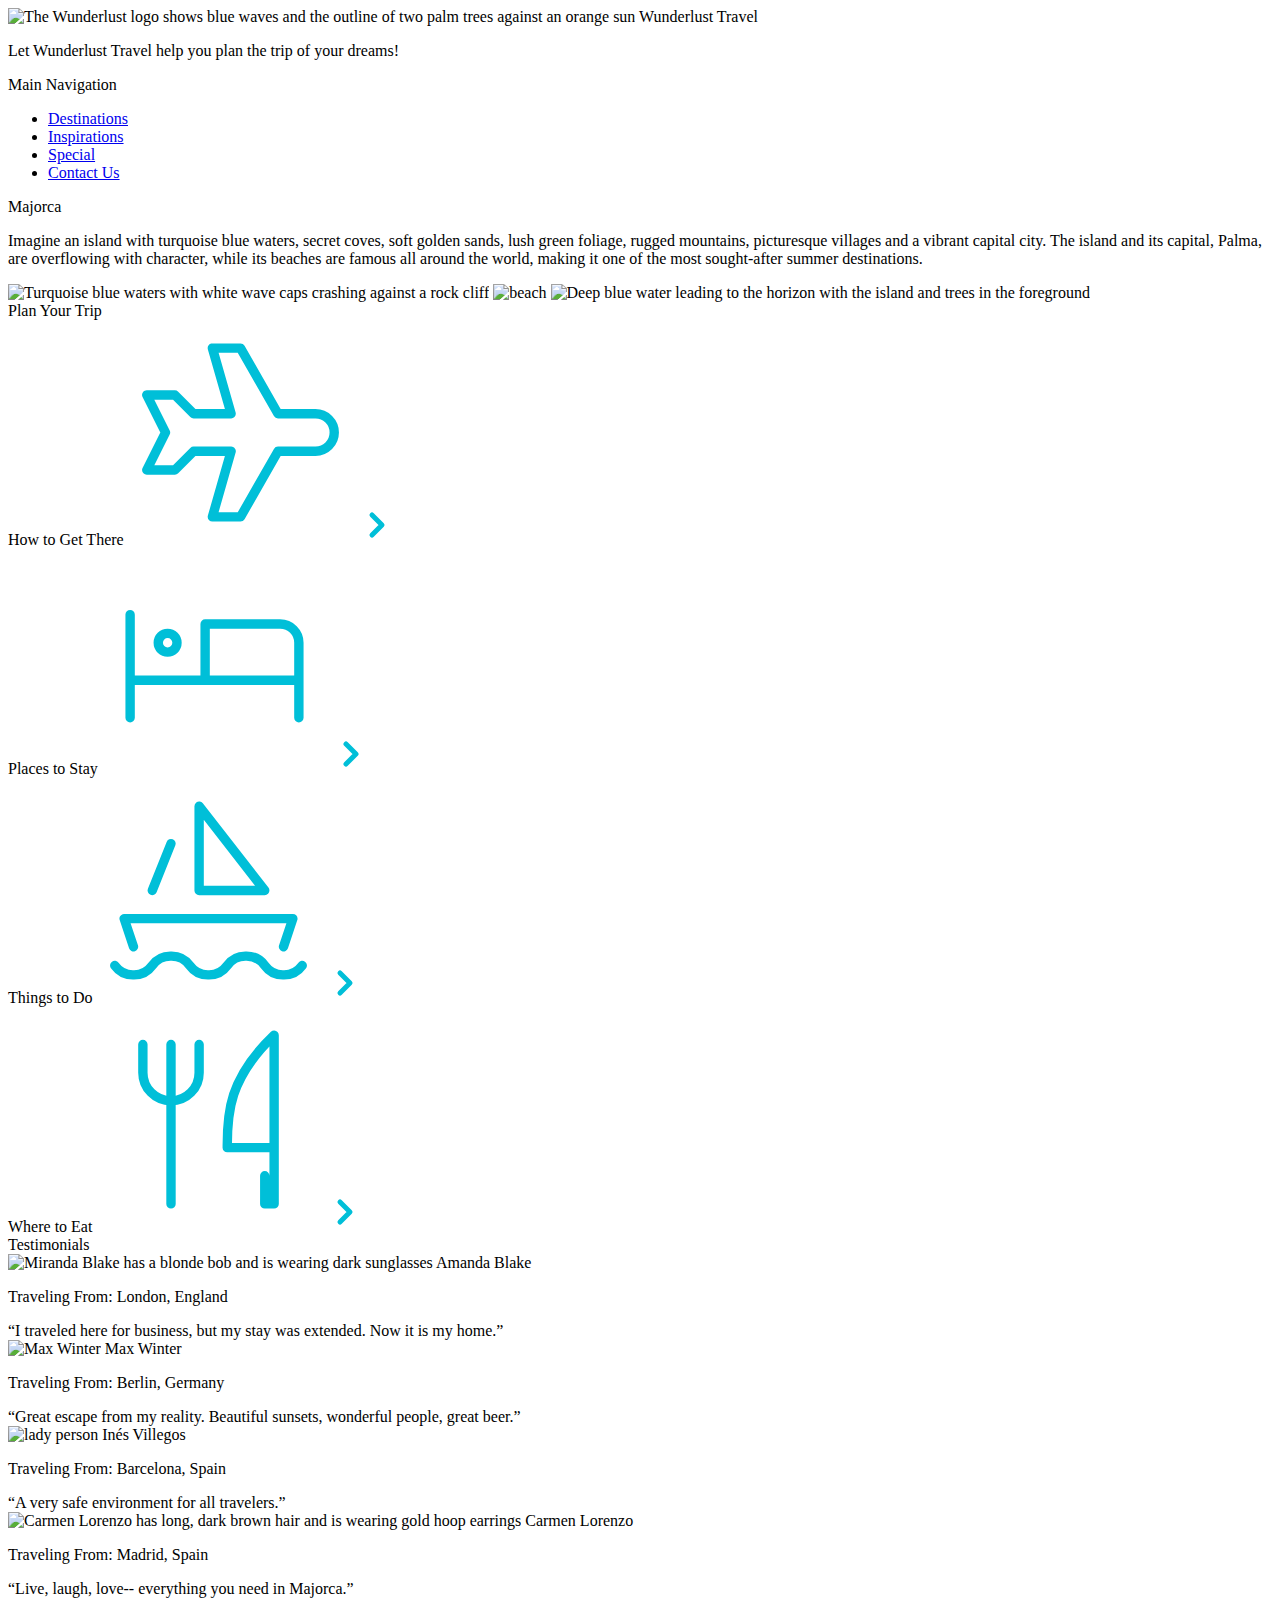
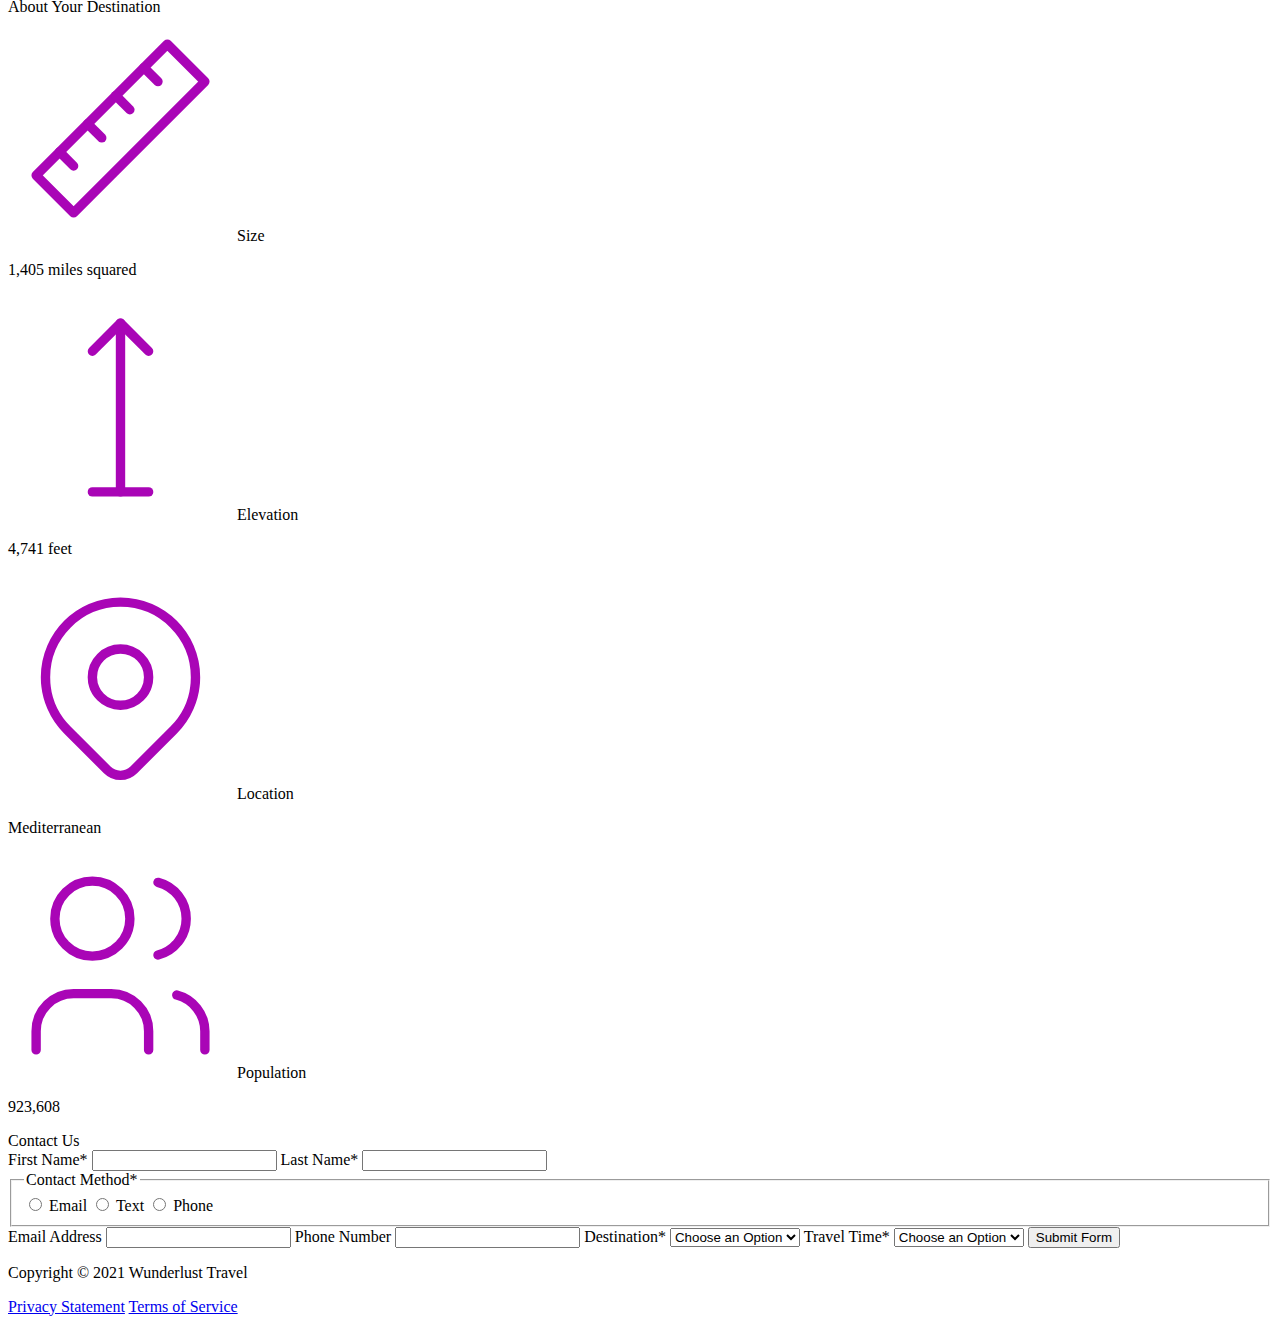
==== majorca.html @ 2cbf8c7c "create majorca.html" ====
<!DOCTYPE html>
<html lang="en">
    <head>
<!--         Add all required tags in the head here - meta tags for SEO, responsiveness, and with info about the page, etc., in addition to tags to create a card on Twitter with a large image and open graph tags to allow for sharing on other social media sites -->
    </head>
    <body>
<!--         Reveiew the document and add the proper tags to all of the headings  throughout. Use the outline feature in the validator to ensure that these have been added correctly. See the image of the correct outline as a reference if you have questions 

Also review the alt text on all of the images to ensure that it is descriptive and appropriate-->
        <header>
            <img src="images/logo.png" alt="The Wunderlust logo shows blue waves and the outline of two palm trees against an orange sun">
            Wunderlust Travel
            <p>Let Wunderlust Travel help you plan the trip of your dreams!</p>
            <nav>
                Main Navigation
                <ul>
                    <li><a href="#">Destinations</a></li>
                    <li><a href="#">Inspirations</a></li>
                    <li><a href="#">Special</a></li>
                    <li><a href="#">Contact Us</a></li>
                </ul>
            </nav>
        </header>
        <main>
            <article>  
                Majorca
                <p>Imagine an island with turquoise blue waters, secret coves, soft golden sands, lush green foliage, rugged mountains, picturesque villages and a vibrant capital city. The island and its capital, Palma, are overflowing with character, while its beaches are famous all around the world, making it one of the most sought-after summer destinations.</p>
                <img src="images/majorca-waves.png" alt="Turquoise blue waters with white wave caps crashing against a rock cliff">
                <img src="images/majorca-beach.png" alt="beach">
                <img src="images/majorca-cove.png" alt="Deep blue water leading to the horizon with the island and trees in the foreground">
                <section>
                    Plan Your Trip
                    <section>
                        How to Get There
                        <svg xmlns="http://www.w3.org/2000/svg" class="icon icon-tabler icon-tabler-plane" width="225" height="225" viewBox="0 0 24 24" stroke-width="1" stroke="#00bfd8" fill="none" stroke-linecap="round" stroke-linejoin="round"> <path stroke="none" d="M0 0h24v24H0z" fill="none"/> <path d="M16 10h4a2 2 0 0 1 0 4h-4l-4 7h-3l2 -7h-4l-2 2h-3l2 -4l-2 -4h3l2 2h4l-2 -7h3z" /></svg>
                        <a href="#" title="Search for flights">
                            <svg xmlns="http://www.w3.org/2000/svg" class="icon icon-tabler icon-tabler-chevron-right" width="40" height="40" viewBox="0 0 24 24" stroke-width="3" stroke="#00bfd8" fill="none" stroke-linecap="round" stroke-linejoin="round"><path stroke="none" d="M0 0h24v24H0z" fill="none"/><polyline points="9 6 15 12 9 18" /></svg>
                        </a>
                    </section>      
                    <section>
                        Places to Stay
                        <svg xmlns="http://www.w3.org/2000/svg" class="icon icon-tabler icon-tabler-bed" width="225" height="225" viewBox="0 0 24 24" stroke-width="1" stroke="#00bfd8" fill="none" stroke-linecap="round" stroke-linejoin="round"><path stroke="none" d="M0 0h24v24H0z" fill="none"/><path d="M3 7v11m0 -4h18m0 4v-8a2 2 0 0 0 -2 -2h-8v6" /><circle cx="7" cy="10" r="1" /></svg>
                        <a href="#" title="Search for hotels">
                            <svg xmlns="http://www.w3.org/2000/svg" class="icon icon-tabler icon-tabler-chevron-right" width="40" height="40" viewBox="0 0 24 24" stroke-width="3" stroke="#00bfd8" fill="none" stroke-linecap="round" stroke-linejoin="round"><path stroke="none" d="M0 0h24v24H0z" fill="none"/><polyline points="9 6 15 12 9 18" /></svg> 
                        </a>
                    </section>
                    <section>
                        Things to Do
                        <svg xmlns="http://www.w3.org/2000/svg" class="icon icon-tabler icon-tabler-sailboat" width="225" height="225" viewBox="0 0 24 24" stroke-width="1" stroke="#00bfd8" fill="none" stroke-linecap="round" stroke-linejoin="round"><path stroke="none" d="M0 0h24v24H0z" fill="none"/><path d="M2 20a2.4 2.4 0 0 0 2 1a2.4 2.4 0 0 0 2 -1a2.4 2.4 0 0 1 2 -1a2.4 2.4 0 0 1 2 1a2.4 2.4 0 0 0 2 1a2.4 2.4 0 0 0 2 -1a2.4 2.4 0 0 1 2 -1a2.4 2.4 0 0 1 2 1a2.4 2.4 0 0 0 2 1a2.4 2.4 0 0 0 2 -1" /><path d="M4 18l-1 -3h18l-1 3" /><path d="M11 12h7l-7 -9v9" /><line x1="8" y1="7" x2="6" y2="12" /></svg>
                        <a href="#" title="Search for Activities">
                            <svg xmlns="http://www.w3.org/2000/svg" class="icon icon-tabler icon-tabler-chevron-right" width="40" height="40" viewBox="0 0 24 24" stroke-width="3" stroke="#00bfd8" fill="none" stroke-linecap="round" stroke-linejoin="round"><path stroke="none" d="M0 0h24v24H0z" fill="none"/><polyline points="9 6 15 12 9 18" /></svg> 
                        </a>                     
                    </section>    
                    <section>
                        Where to Eat
                        <svg xmlns="http://www.w3.org/2000/svg" class="icon icon-tabler icon-tabler-tools-kitchen-2" width="225" height="225" viewBox="0 0 24 24" stroke-width="1" stroke="#00bfd8" fill="none" stroke-linecap="round" stroke-linejoin="round"><path stroke="none" d="M0 0h24v24H0z" fill="none"/><path d="M19 3v12h-5c-.023 -3.681 .184 -7.406 5 -12zm0 12v6h-1v-3m-10 -14v17m-3 -17v3a3 3 0 1 0 6 0v-3" /></svg>
                        <a href="#" title="Search for Restaurants">
                            <svg xmlns="http://www.w3.org/2000/svg" class="icon icon-tabler icon-tabler-chevron-right" width="40" height="40" viewBox="0 0 24 24" stroke-width="3" stroke="#00bfd8" fill="none" stroke-linecap="round" stroke-linejoin="round"><path stroke="none" d="M0 0h24v24H0z" fill="none"/><polyline points="9 6 15 12 9 18" /></svg>                          
                        </a>
                    </section>   
                </section>
                <section>
                    Testimonials
                    <section>
                        <img src="images/mirando-blake.png" alt="Miranda Blake has a blonde bob and is wearing dark sunglasses">
                        Amanda Blake
                        <p>Traveling From: London, England</p>
                        <q>I traveled here for business, but my stay was extended. Now it is my home.</q>
                    </section>
                    <section>
                        <img src="images/max-winter.png" alt="Max Winter">
                        Max Winter
                        <p>Traveling From: Berlin, Germany</p>
                        <q>Great escape from my reality. Beautiful sunsets, wonderful people, great beer.</q>
                    </section>
                    <section>
                        <img src="images/ines-villegoes.png" alt="lady person">
                        Inés Villegos
                        <p>Traveling From: Barcelona, Spain</p>
                        <q>A very safe environment for all travelers.</q>
                    </section>
                    <section>
                        <img src="images/carmen-lorenzo.png" alt="Carmen Lorenzo has long, dark brown hair and is wearing gold hoop earrings">
                        Carmen Lorenzo
                        <p>Traveling From: Madrid, Spain</p>
                        <q>Live, laugh, love-- everything you need in Majorca.</q>
                    </section>
                </section>
                <section>
                    About Your Destination
                    <section>
                        <svg xmlns="http://www.w3.org/2000/svg" class="icon icon-tabler icon-tabler-ruler-2" width="225" height="225" viewBox="0 0 24 24" stroke-width="1" stroke="#a905b6" fill="none" stroke-linecap="round" stroke-linejoin="round"><path stroke="none" d="M0 0h24v24H0z" fill="none"/><path d="M17 3l4 4l-14 14l-4 -4z" /><path d="M16 7l-1.5 -1.5" /><path d="M13 10l-1.5 -1.5" /><path d="M10 13l-1.5 -1.5" /><path d="M7 16l-1.5 -1.5" /></svg>
                        Size
                        <p>1,405 miles squared</p>
                    </section>
                    <section>
                        <svg xmlns="http://www.w3.org/2000/svg" class="icon icon-tabler icon-tabler-arrow-top-bar" width="225" height="225" viewBox="0 0 24 24" stroke-width="1" stroke="#a905b6" fill="none" stroke-linecap="round" stroke-linejoin="round"><path stroke="none" d="M0 0h24v24H0z" fill="none"/><line x1="12" y1="21" x2="12" y2="3" /><path d="M15 6l-3 -3l-3 3" /><line x1="9" y1="21" x2="15" y2="21" /></svg>
                        Elevation
                        <p>4,741 feet</p>
                    </section>
                    <section>
                        <svg xmlns="http://www.w3.org/2000/svg" class="icon icon-tabler icon-tabler-map-pin" width="225" height="225" viewBox="0 0 24 24" stroke-width="1" stroke="#a905b6" fill="none" stroke-linecap="round" stroke-linejoin="round"><path stroke="none" d="M0 0h24v24H0z" fill="none"/><circle cx="12" cy="11" r="3" /><path d="M17.657 16.657l-4.243 4.243a2 2 0 0 1 -2.827 0l-4.244 -4.243a8 8 0 1 1 11.314 0z" /></svg>
                        Location
                        <p>Mediterranean</p>
                    </section>
                    <section>
                        <svg xmlns="http://www.w3.org/2000/svg" class="icon icon-tabler icon-tabler-users" width="225" height="225" viewBox="0 0 24 24" stroke-width="1" stroke="#a905b6" fill="none" stroke-linecap="round" stroke-linejoin="round"><path stroke="none" d="M0 0h24v24H0z" fill="none"/><circle cx="9" cy="7" r="4" /><path d="M3 21v-2a4 4 0 0 1 4 -4h4a4 4 0 0 1 4 4v2" /><path d="M16 3.13a4 4 0 0 1 0 7.75" /><path d="M21 21v-2a4 4 0 0 0 -3 -3.85" /></svg>
                        Population
                        <p>923,608</p>
                    </section>
                </section>
                <section>
                    Contact Us
                    <form method="post" action="https://wp.zybooks.com/form-viewer.php">
                        <label for="fName">First Name<span>*</span></label>
                        <input type="text" name="fName" id="fName" autocomplete="given-name" required>
                        <label for="lName">Last Name<span>*</span></label>
                        <input type="text" name="lName" id="lName" autocomplete="family-name" required>
                        <fieldset>
                            <legend>Contact Method<span>*</span></legend>
                            <input type="radio" name="contactPref" id="prefEmail" required>
                            <label for="prefEmail">Email</label>
                            <input type="radio" name="contactPref" id="prefText">
                            <label for="prefText">Text</label>
                            <input type="radio" name="contactPref" id="prefPhone">
                            <label for="prefPhone">Phone</label>
                        </fieldset>
                        <label for="email">Email Address</label>
                        <input type="email" name="email" id="email" autocomplete="email">
                        <label for="phone">Phone Number</label>
                        <input type="tel" name="phone" id="phone" autocomplete="tel">
                        <label for="destination">Destination<span>*</span></label>
                        <select name="destination" id="destination" required>
                            <option value="">Choose an Option</option>
                            <option value="barcelona">Barcelona</option>
                            <option value="granada">Granada</option>
                            <option value="ibiza">Ibiza</option>
                            <option value="madrid">Madrid</option>
                            <option value="majora">Majora</option>
                            <option value="seville">Seville</option>
                            <option value="tenerife">Tenerife</option>
                            <option value="valencia">Valencia</option>
                        </select>
                        <label for="travelTime">Travel Time<span>*</span></label>
                        <select name="travelTime" id="travelTime" required>
                            <option value="">Choose an Option</option>
                            <option value="fall">Fall</option>
                            <option value="winter">Winter</option>
                            <option value="spring">Spring</option>
                            <option value="summer">Summer</option>
                            <option value="flexible">Flexible</option>
                        </select>
                        <input type="submit" name="mySubmit" id="mySubmit" value="Submit Form">
                    </form>
                </section>
            </article>
        </main>
        <footer>
            <p>Copyright &copy; 2021 Wunderlust Travel</p>
            <a href="#">Privacy Statement</a>
            <a href="#">Terms of Service</a>
        </footer>
    </body>
</html>
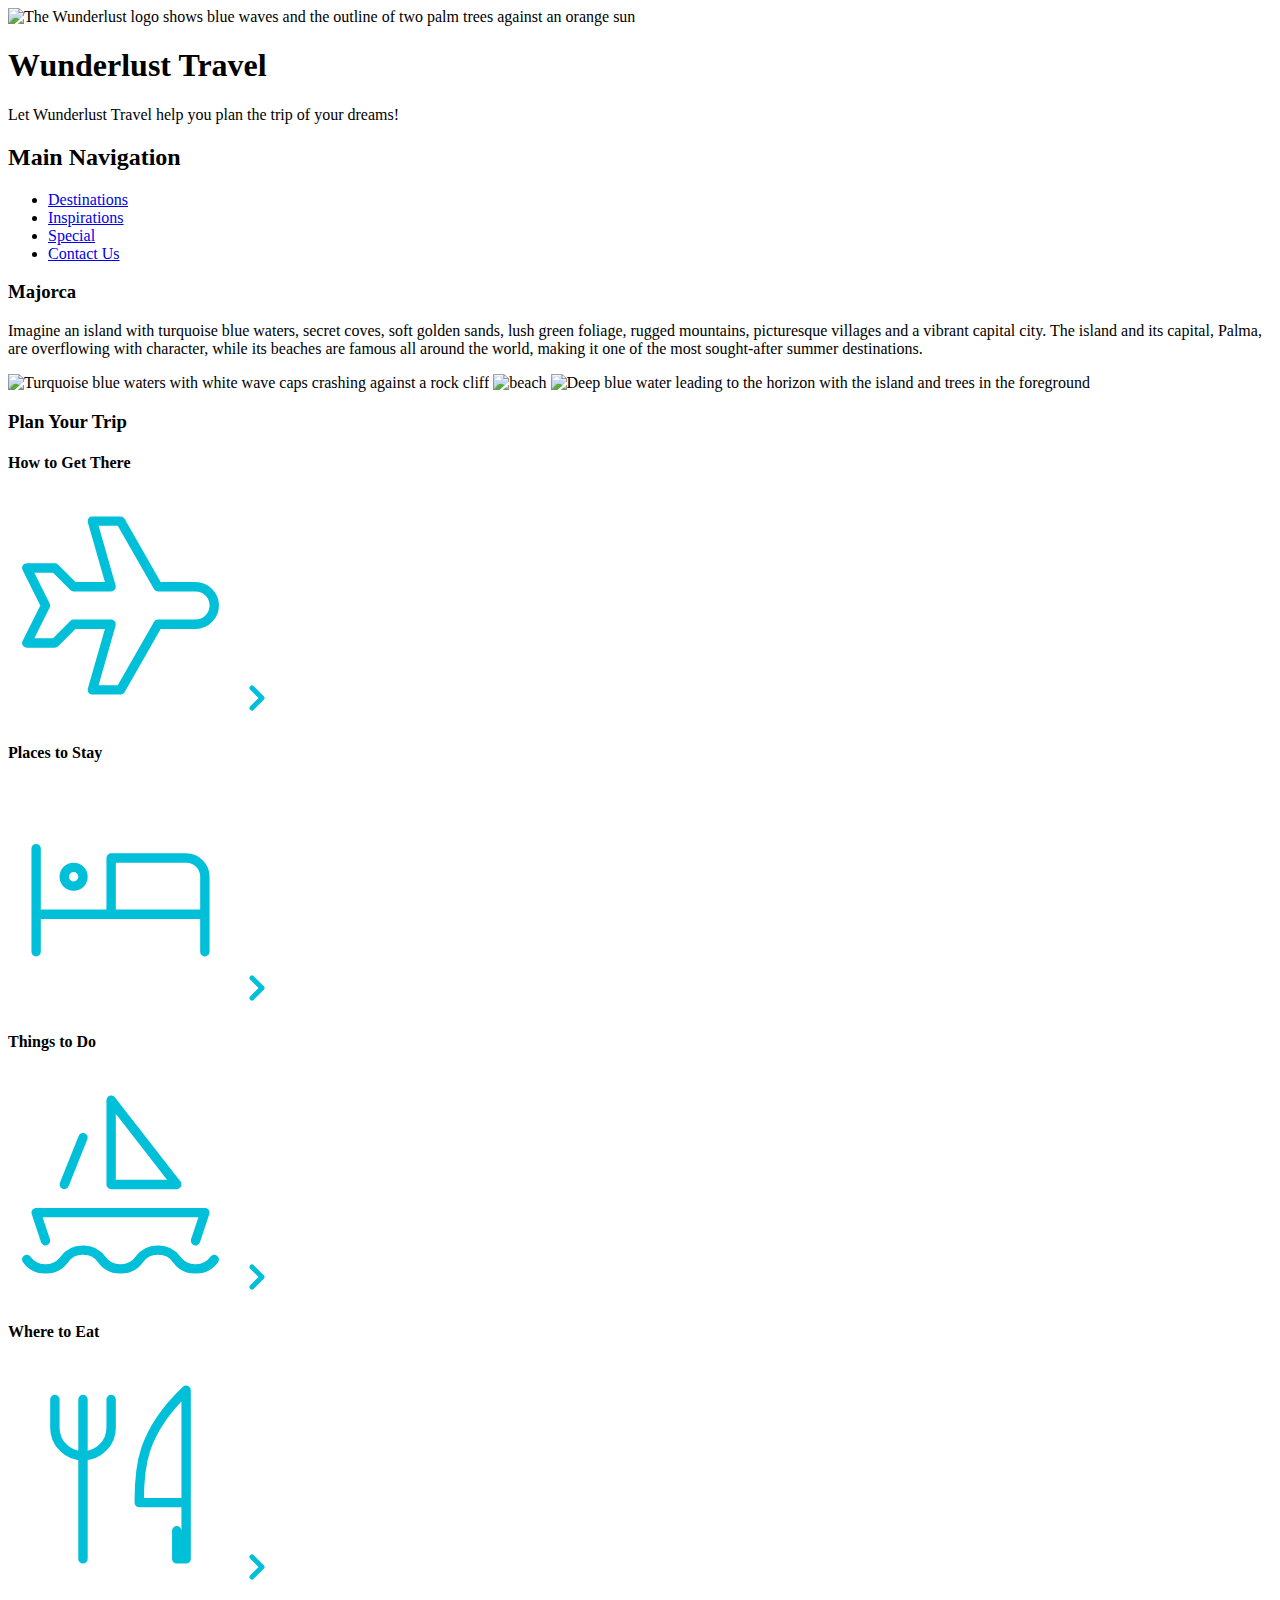
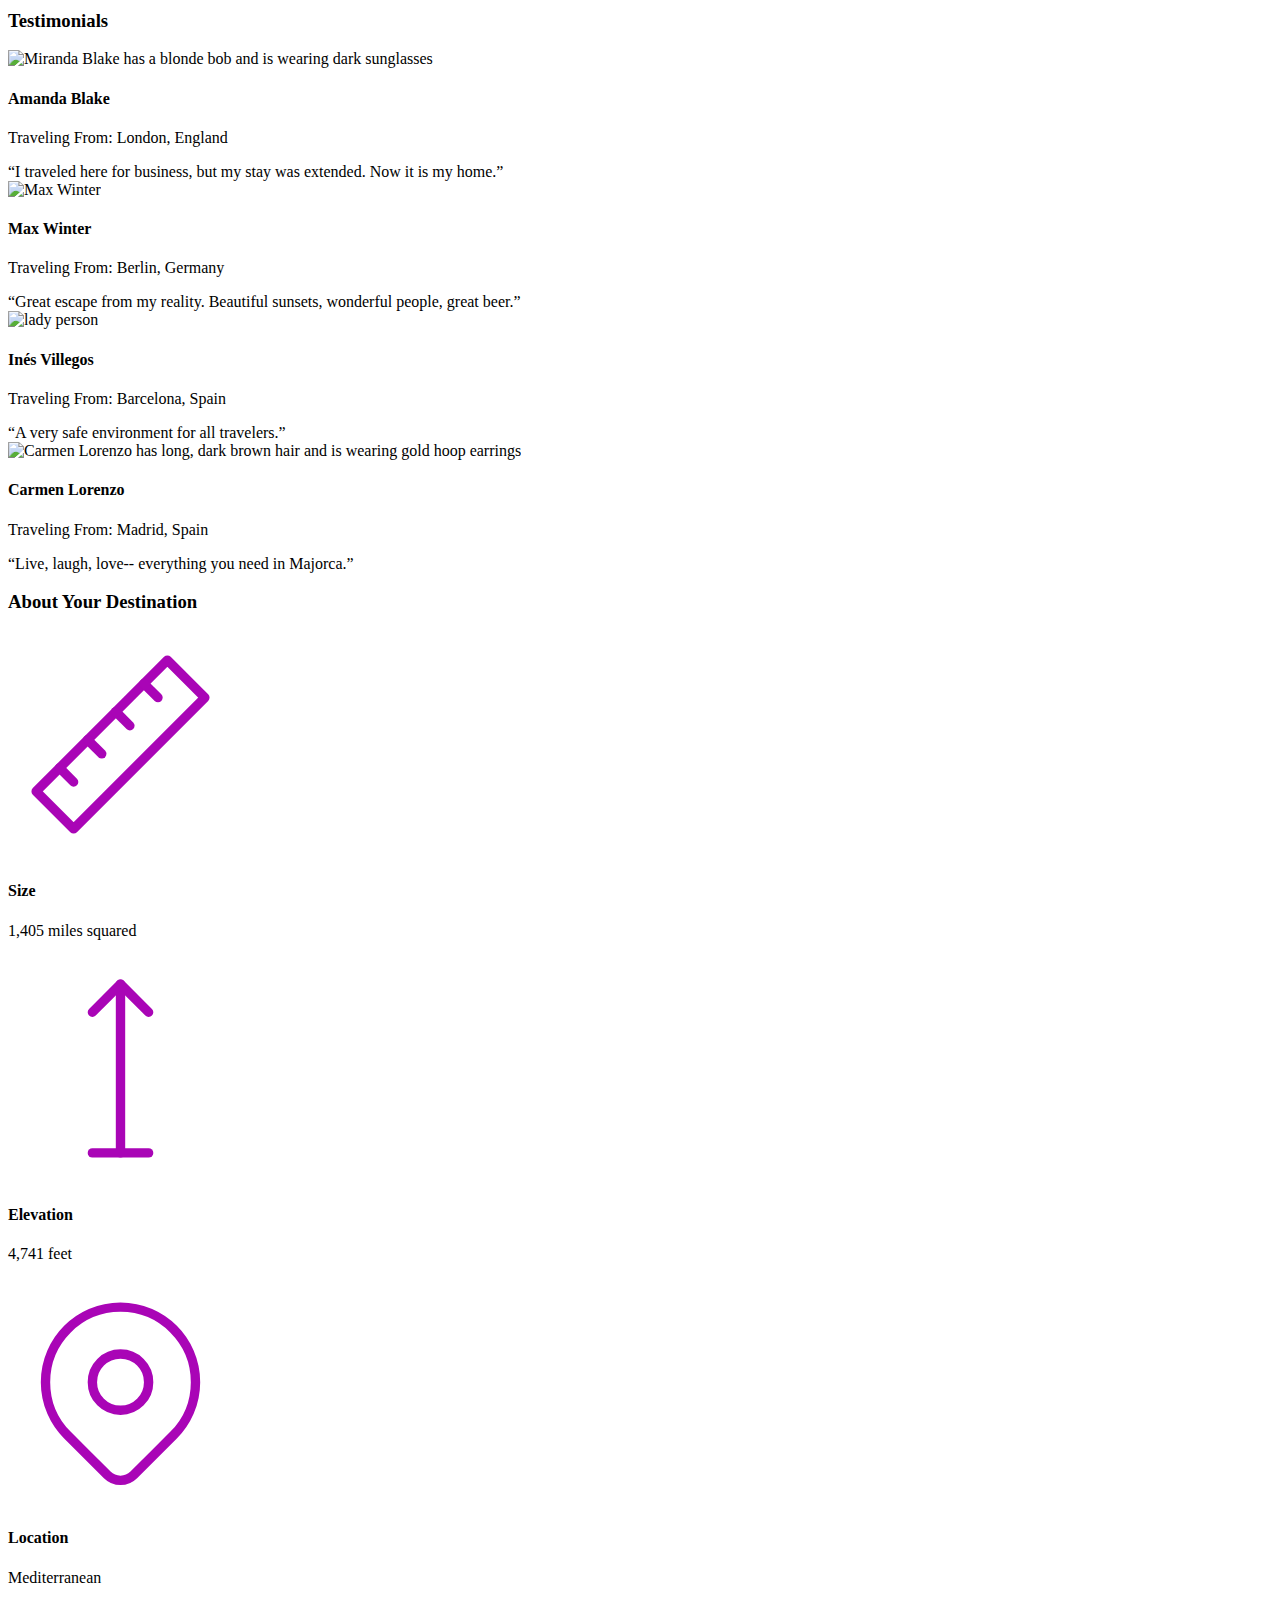
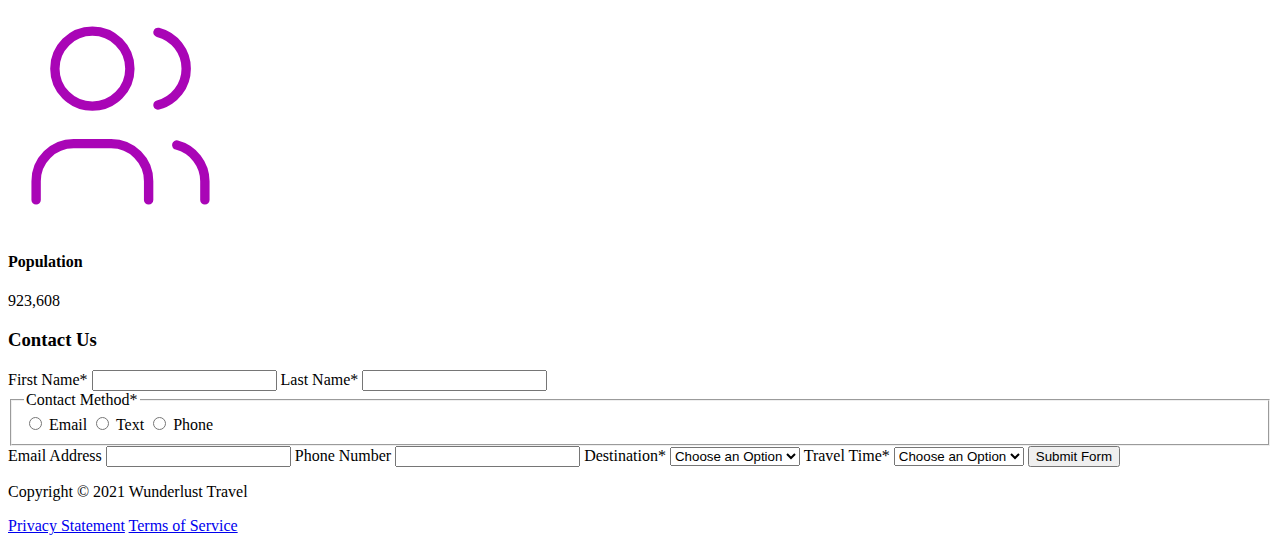
==== commit d09ab99e: "updated headings in majorca.html" ====
--- a/majorca.html
+++ b/majorca.html
@@ -1,7 +1,7 @@
 <!DOCTYPE html>
 <html lang="en">
     <head>
-<!--         Add all required tags in the head here - meta tags for SEO, responsiveness, and with info about the page, etc., in addition to tags to create a card on Twitter with a large image and open graph tags to allow for sharing on other social media sites -->
+<!-- Add all required tags in the head here - meta tags for SEO, responsiveness, and with info about the page, etc., in addition to tags to create a card on Twitter with a large image and open graph tags to allow for sharing on other social media sites -->
     </head>
     <body>
 <!--         Reveiew the document and add the proper tags to all of the headings  throughout. Use the outline feature in the validator to ensure that these have been added correctly. See the image of the correct outline as a reference if you have questions 
@@ -9,10 +9,10 @@
 Also review the alt text on all of the images to ensure that it is descriptive and appropriate-->
         <header>
             <img src="images/logo.png" alt="The Wunderlust logo shows blue waves and the outline of two palm trees against an orange sun">
-            Wunderlust Travel
+            <h1>Wunderlust Travel</h1>
             <p>Let Wunderlust Travel help you plan the trip of your dreams!</p>
             <nav>
-                Main Navigation
+                <h2>Main Navigation</h2>
                 <ul>
                     <li><a href="#">Destinations</a></li>
                     <li><a href="#">Inspirations</a></li>
@@ -23,36 +23,36 @@
         </header>
         <main>
             <article>  
-                Majorca
+                <h3>Majorca</h3>
                 <p>Imagine an island with turquoise blue waters, secret coves, soft golden sands, lush green foliage, rugged mountains, picturesque villages and a vibrant capital city. The island and its capital, Palma, are overflowing with character, while its beaches are famous all around the world, making it one of the most sought-after summer destinations.</p>
                 <img src="images/majorca-waves.png" alt="Turquoise blue waters with white wave caps crashing against a rock cliff">
                 <img src="images/majorca-beach.png" alt="beach">
                 <img src="images/majorca-cove.png" alt="Deep blue water leading to the horizon with the island and trees in the foreground">
                 <section>
-                    Plan Your Trip
+                    <h3>Plan Your Trip</h3>
                     <section>
-                        How to Get There
+                        <h4>How to Get There</h4>
                         <svg xmlns="http://www.w3.org/2000/svg" class="icon icon-tabler icon-tabler-plane" width="225" height="225" viewBox="0 0 24 24" stroke-width="1" stroke="#00bfd8" fill="none" stroke-linecap="round" stroke-linejoin="round"> <path stroke="none" d="M0 0h24v24H0z" fill="none"/> <path d="M16 10h4a2 2 0 0 1 0 4h-4l-4 7h-3l2 -7h-4l-2 2h-3l2 -4l-2 -4h3l2 2h4l-2 -7h3z" /></svg>
                         <a href="#" title="Search for flights">
                             <svg xmlns="http://www.w3.org/2000/svg" class="icon icon-tabler icon-tabler-chevron-right" width="40" height="40" viewBox="0 0 24 24" stroke-width="3" stroke="#00bfd8" fill="none" stroke-linecap="round" stroke-linejoin="round"><path stroke="none" d="M0 0h24v24H0z" fill="none"/><polyline points="9 6 15 12 9 18" /></svg>
                         </a>
                     </section>      
                     <section>
-                        Places to Stay
+                        <h4>Places to Stay</h4>
                         <svg xmlns="http://www.w3.org/2000/svg" class="icon icon-tabler icon-tabler-bed" width="225" height="225" viewBox="0 0 24 24" stroke-width="1" stroke="#00bfd8" fill="none" stroke-linecap="round" stroke-linejoin="round"><path stroke="none" d="M0 0h24v24H0z" fill="none"/><path d="M3 7v11m0 -4h18m0 4v-8a2 2 0 0 0 -2 -2h-8v6" /><circle cx="7" cy="10" r="1" /></svg>
                         <a href="#" title="Search for hotels">
                             <svg xmlns="http://www.w3.org/2000/svg" class="icon icon-tabler icon-tabler-chevron-right" width="40" height="40" viewBox="0 0 24 24" stroke-width="3" stroke="#00bfd8" fill="none" stroke-linecap="round" stroke-linejoin="round"><path stroke="none" d="M0 0h24v24H0z" fill="none"/><polyline points="9 6 15 12 9 18" /></svg> 
                         </a>
                     </section>
                     <section>
-                        Things to Do
+                        <h4>Things to Do</h4>
                         <svg xmlns="http://www.w3.org/2000/svg" class="icon icon-tabler icon-tabler-sailboat" width="225" height="225" viewBox="0 0 24 24" stroke-width="1" stroke="#00bfd8" fill="none" stroke-linecap="round" stroke-linejoin="round"><path stroke="none" d="M0 0h24v24H0z" fill="none"/><path d="M2 20a2.4 2.4 0 0 0 2 1a2.4 2.4 0 0 0 2 -1a2.4 2.4 0 0 1 2 -1a2.4 2.4 0 0 1 2 1a2.4 2.4 0 0 0 2 1a2.4 2.4 0 0 0 2 -1a2.4 2.4 0 0 1 2 -1a2.4 2.4 0 0 1 2 1a2.4 2.4 0 0 0 2 1a2.4 2.4 0 0 0 2 -1" /><path d="M4 18l-1 -3h18l-1 3" /><path d="M11 12h7l-7 -9v9" /><line x1="8" y1="7" x2="6" y2="12" /></svg>
                         <a href="#" title="Search for Activities">
                             <svg xmlns="http://www.w3.org/2000/svg" class="icon icon-tabler icon-tabler-chevron-right" width="40" height="40" viewBox="0 0 24 24" stroke-width="3" stroke="#00bfd8" fill="none" stroke-linecap="round" stroke-linejoin="round"><path stroke="none" d="M0 0h24v24H0z" fill="none"/><polyline points="9 6 15 12 9 18" /></svg> 
                         </a>                     
                     </section>    
                     <section>
-                        Where to Eat
+                        <h4>Where to Eat</h4>
                         <svg xmlns="http://www.w3.org/2000/svg" class="icon icon-tabler icon-tabler-tools-kitchen-2" width="225" height="225" viewBox="0 0 24 24" stroke-width="1" stroke="#00bfd8" fill="none" stroke-linecap="round" stroke-linejoin="round"><path stroke="none" d="M0 0h24v24H0z" fill="none"/><path d="M19 3v12h-5c-.023 -3.681 .184 -7.406 5 -12zm0 12v6h-1v-3m-10 -14v17m-3 -17v3a3 3 0 1 0 6 0v-3" /></svg>
                         <a href="#" title="Search for Restaurants">
                             <svg xmlns="http://www.w3.org/2000/svg" class="icon icon-tabler icon-tabler-chevron-right" width="40" height="40" viewBox="0 0 24 24" stroke-width="3" stroke="#00bfd8" fill="none" stroke-linecap="round" stroke-linejoin="round"><path stroke="none" d="M0 0h24v24H0z" fill="none"/><polyline points="9 6 15 12 9 18" /></svg>                          
@@ -60,57 +60,57 @@
                     </section>   
                 </section>
                 <section>
-                    Testimonials
+                    <h3>Testimonials</h3>
                     <section>
                         <img src="images/mirando-blake.png" alt="Miranda Blake has a blonde bob and is wearing dark sunglasses">
-                        Amanda Blake
+                        <h4>Amanda Blake</h4>
                         <p>Traveling From: London, England</p>
                         <q>I traveled here for business, but my stay was extended. Now it is my home.</q>
                     </section>
                     <section>
                         <img src="images/max-winter.png" alt="Max Winter">
-                        Max Winter
+                        <h4>Max Winter</h4>
                         <p>Traveling From: Berlin, Germany</p>
                         <q>Great escape from my reality. Beautiful sunsets, wonderful people, great beer.</q>
                     </section>
                     <section>
                         <img src="images/ines-villegoes.png" alt="lady person">
-                        Inés Villegos
+                        <h4>Inés Villegos</h4>
                         <p>Traveling From: Barcelona, Spain</p>
                         <q>A very safe environment for all travelers.</q>
                     </section>
                     <section>
                         <img src="images/carmen-lorenzo.png" alt="Carmen Lorenzo has long, dark brown hair and is wearing gold hoop earrings">
-                        Carmen Lorenzo
+                        <h4>Carmen Lorenzo</h4>
                         <p>Traveling From: Madrid, Spain</p>
                         <q>Live, laugh, love-- everything you need in Majorca.</q>
                     </section>
                 </section>
                 <section>
-                    About Your Destination
+                    <h3>About Your Destination</h3>
                     <section>
                         <svg xmlns="http://www.w3.org/2000/svg" class="icon icon-tabler icon-tabler-ruler-2" width="225" height="225" viewBox="0 0 24 24" stroke-width="1" stroke="#a905b6" fill="none" stroke-linecap="round" stroke-linejoin="round"><path stroke="none" d="M0 0h24v24H0z" fill="none"/><path d="M17 3l4 4l-14 14l-4 -4z" /><path d="M16 7l-1.5 -1.5" /><path d="M13 10l-1.5 -1.5" /><path d="M10 13l-1.5 -1.5" /><path d="M7 16l-1.5 -1.5" /></svg>
-                        Size
+                        <h4>Size</h4>
                         <p>1,405 miles squared</p>
                     </section>
                     <section>
                         <svg xmlns="http://www.w3.org/2000/svg" class="icon icon-tabler icon-tabler-arrow-top-bar" width="225" height="225" viewBox="0 0 24 24" stroke-width="1" stroke="#a905b6" fill="none" stroke-linecap="round" stroke-linejoin="round"><path stroke="none" d="M0 0h24v24H0z" fill="none"/><line x1="12" y1="21" x2="12" y2="3" /><path d="M15 6l-3 -3l-3 3" /><line x1="9" y1="21" x2="15" y2="21" /></svg>
-                        Elevation
+                        <h4>Elevation</h4>
                         <p>4,741 feet</p>
                     </section>
                     <section>
                         <svg xmlns="http://www.w3.org/2000/svg" class="icon icon-tabler icon-tabler-map-pin" width="225" height="225" viewBox="0 0 24 24" stroke-width="1" stroke="#a905b6" fill="none" stroke-linecap="round" stroke-linejoin="round"><path stroke="none" d="M0 0h24v24H0z" fill="none"/><circle cx="12" cy="11" r="3" /><path d="M17.657 16.657l-4.243 4.243a2 2 0 0 1 -2.827 0l-4.244 -4.243a8 8 0 1 1 11.314 0z" /></svg>
-                        Location
+                        <h4>Location</h4>
                         <p>Mediterranean</p>
                     </section>
                     <section>
                         <svg xmlns="http://www.w3.org/2000/svg" class="icon icon-tabler icon-tabler-users" width="225" height="225" viewBox="0 0 24 24" stroke-width="1" stroke="#a905b6" fill="none" stroke-linecap="round" stroke-linejoin="round"><path stroke="none" d="M0 0h24v24H0z" fill="none"/><circle cx="9" cy="7" r="4" /><path d="M3 21v-2a4 4 0 0 1 4 -4h4a4 4 0 0 1 4 4v2" /><path d="M16 3.13a4 4 0 0 1 0 7.75" /><path d="M21 21v-2a4 4 0 0 0 -3 -3.85" /></svg>
-                        Population
+                        <h4>Population</h4>
                         <p>923,608</p>
                     </section>
                 </section>
                 <section>
-                    Contact Us
+                    <h3>Contact Us</h3>
                     <form method="post" action="https://wp.zybooks.com/form-viewer.php">
                         <label for="fName">First Name<span>*</span></label>
                         <input type="text" name="fName" id="fName" autocomplete="given-name" required>
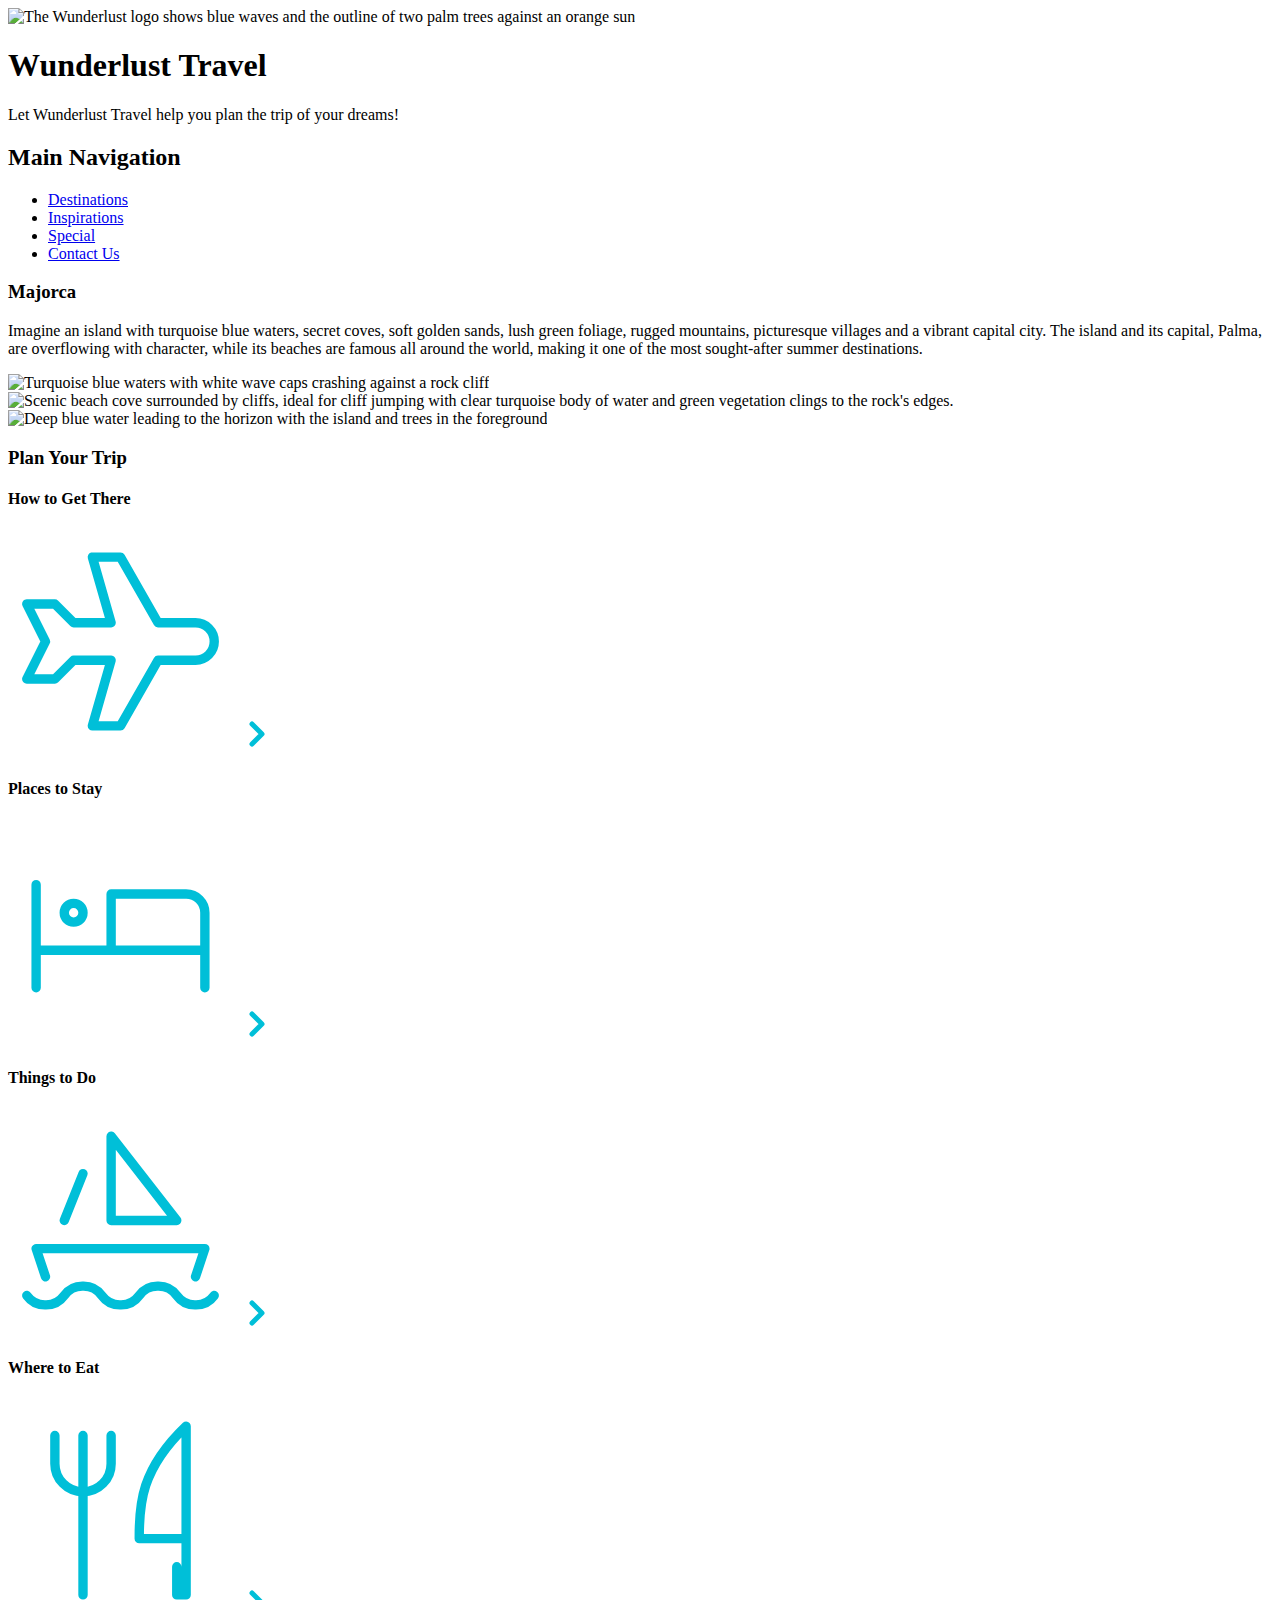
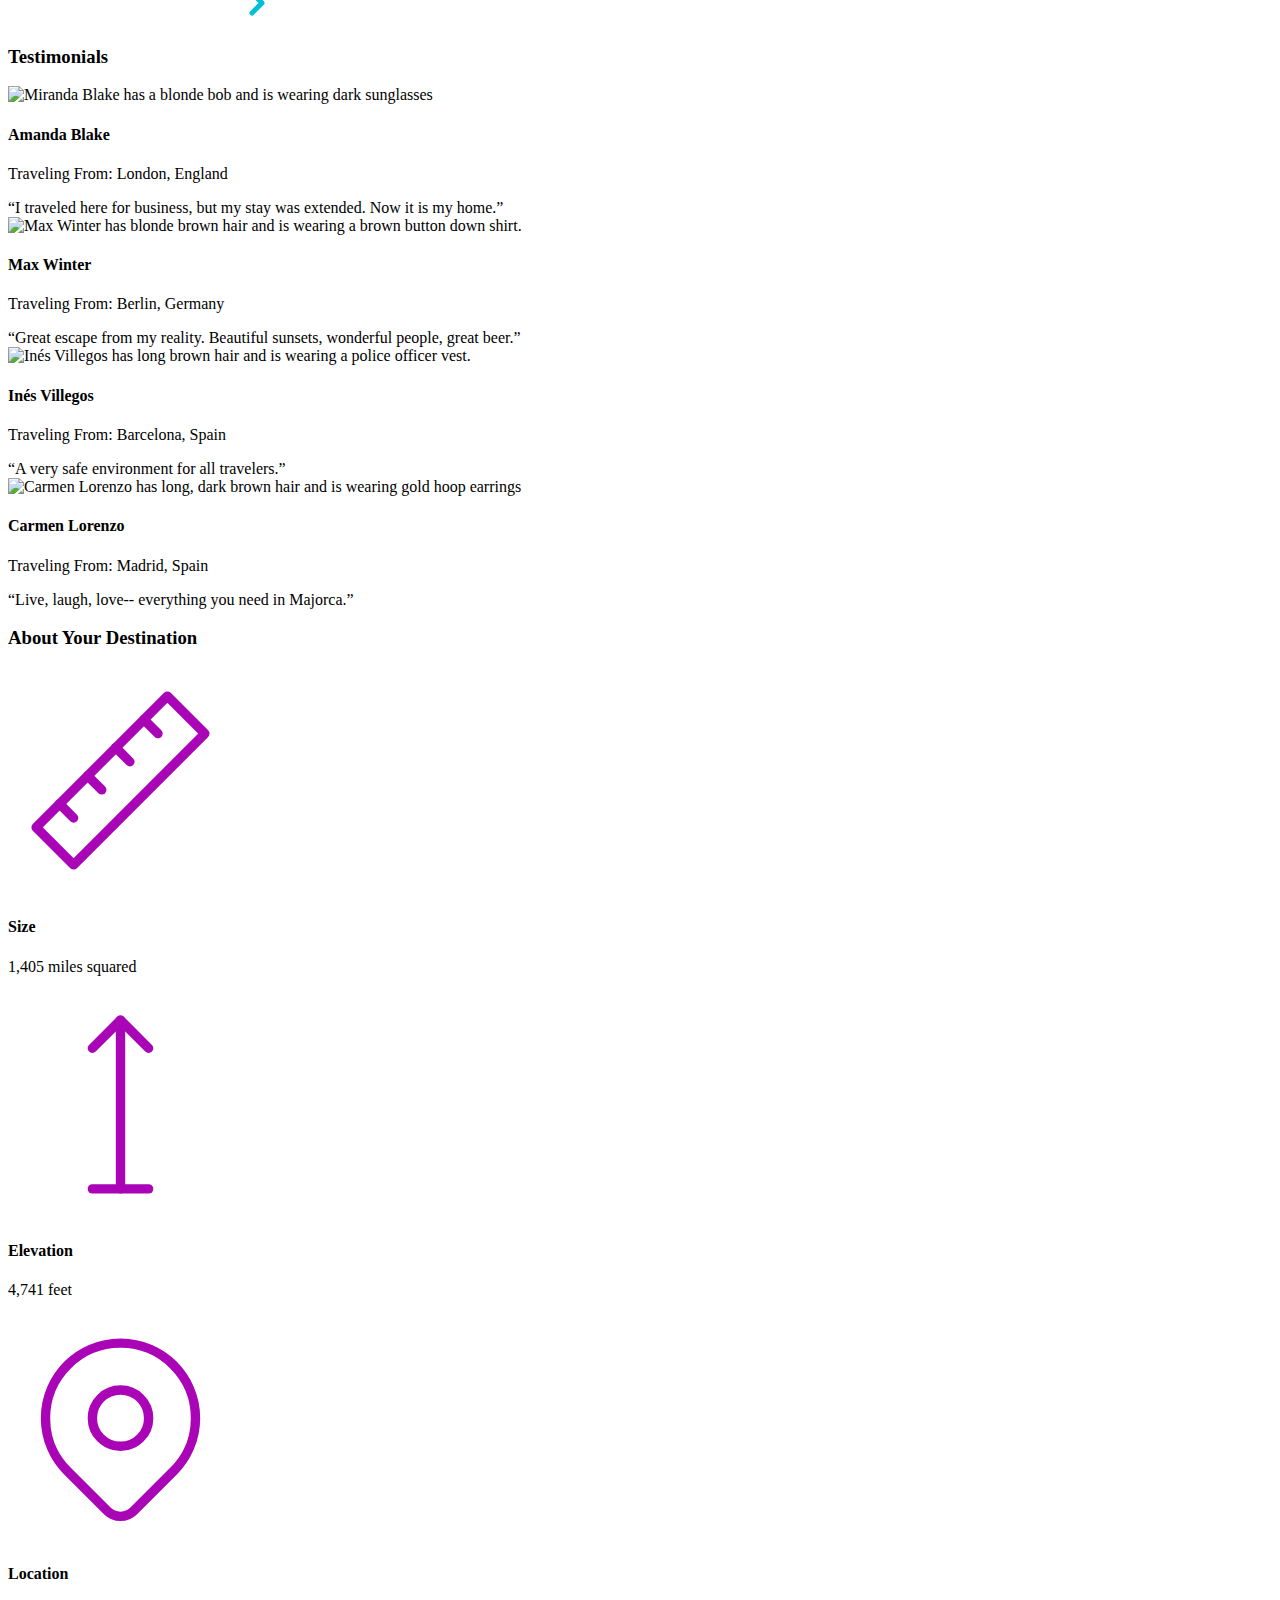
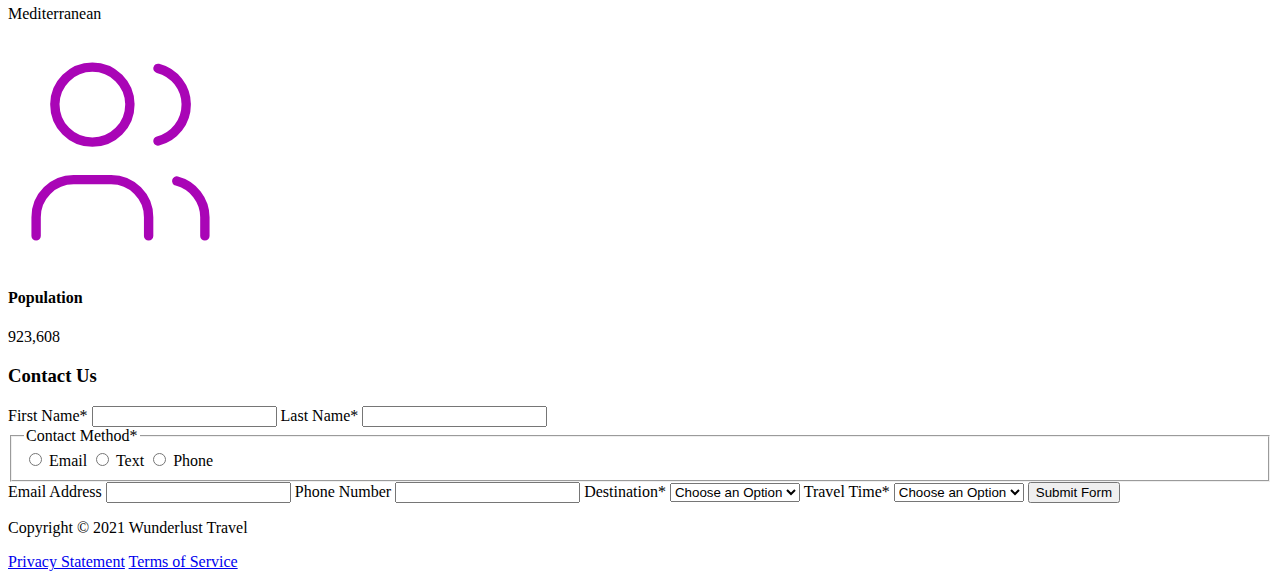
==== commit 330bcb55: "updated index.html alt attributes and began adding meta tags to majorca.html" ====
--- a/majorca.html
+++ b/majorca.html
@@ -2,6 +2,10 @@
 <html lang="en">
     <head>
 <!-- Add all required tags in the head here - meta tags for SEO, responsiveness, and with info about the page, etc., in addition to tags to create a card on Twitter with a large image and open graph tags to allow for sharing on other social media sites -->
+    
+        <meta charset="UTF-8">
+        <meta name="viewport" content="width=device-width, initial-scale=1.0">
+        <meta>
     </head>
     <body>
 <!--         Reveiew the document and add the proper tags to all of the headings  throughout. Use the outline feature in the validator to ensure that these have been added correctly. See the image of the correct outline as a reference if you have questions 
@@ -26,7 +30,7 @@
                 <h3>Majorca</h3>
                 <p>Imagine an island with turquoise blue waters, secret coves, soft golden sands, lush green foliage, rugged mountains, picturesque villages and a vibrant capital city. The island and its capital, Palma, are overflowing with character, while its beaches are famous all around the world, making it one of the most sought-after summer destinations.</p>
                 <img src="images/majorca-waves.png" alt="Turquoise blue waters with white wave caps crashing against a rock cliff">
-                <img src="images/majorca-beach.png" alt="beach">
+                <img src="images/majorca-beach.png" alt="Scenic beach cove surrounded by cliffs, ideal for cliff jumping with clear turquoise body of water and green vegetation clings to the rock's edges.">
                 <img src="images/majorca-cove.png" alt="Deep blue water leading to the horizon with the island and trees in the foreground">
                 <section>
                     <h3>Plan Your Trip</h3>
@@ -68,13 +72,13 @@
                         <q>I traveled here for business, but my stay was extended. Now it is my home.</q>
                     </section>
                     <section>
-                        <img src="images/max-winter.png" alt="Max Winter">
+                        <img src="images/max-winter.png" alt="Max Winter has blonde brown hair and is wearing a brown button down shirt.">
                         <h4>Max Winter</h4>
                         <p>Traveling From: Berlin, Germany</p>
                         <q>Great escape from my reality. Beautiful sunsets, wonderful people, great beer.</q>
                     </section>
                     <section>
-                        <img src="images/ines-villegoes.png" alt="lady person">
+                        <img src="images/ines-villegoes.png" alt="Inés Villegos has long brown hair and is wearing a police officer vest.">
                         <h4>Inés Villegos</h4>
                         <p>Traveling From: Barcelona, Spain</p>
                         <q>A very safe environment for all travelers.</q>
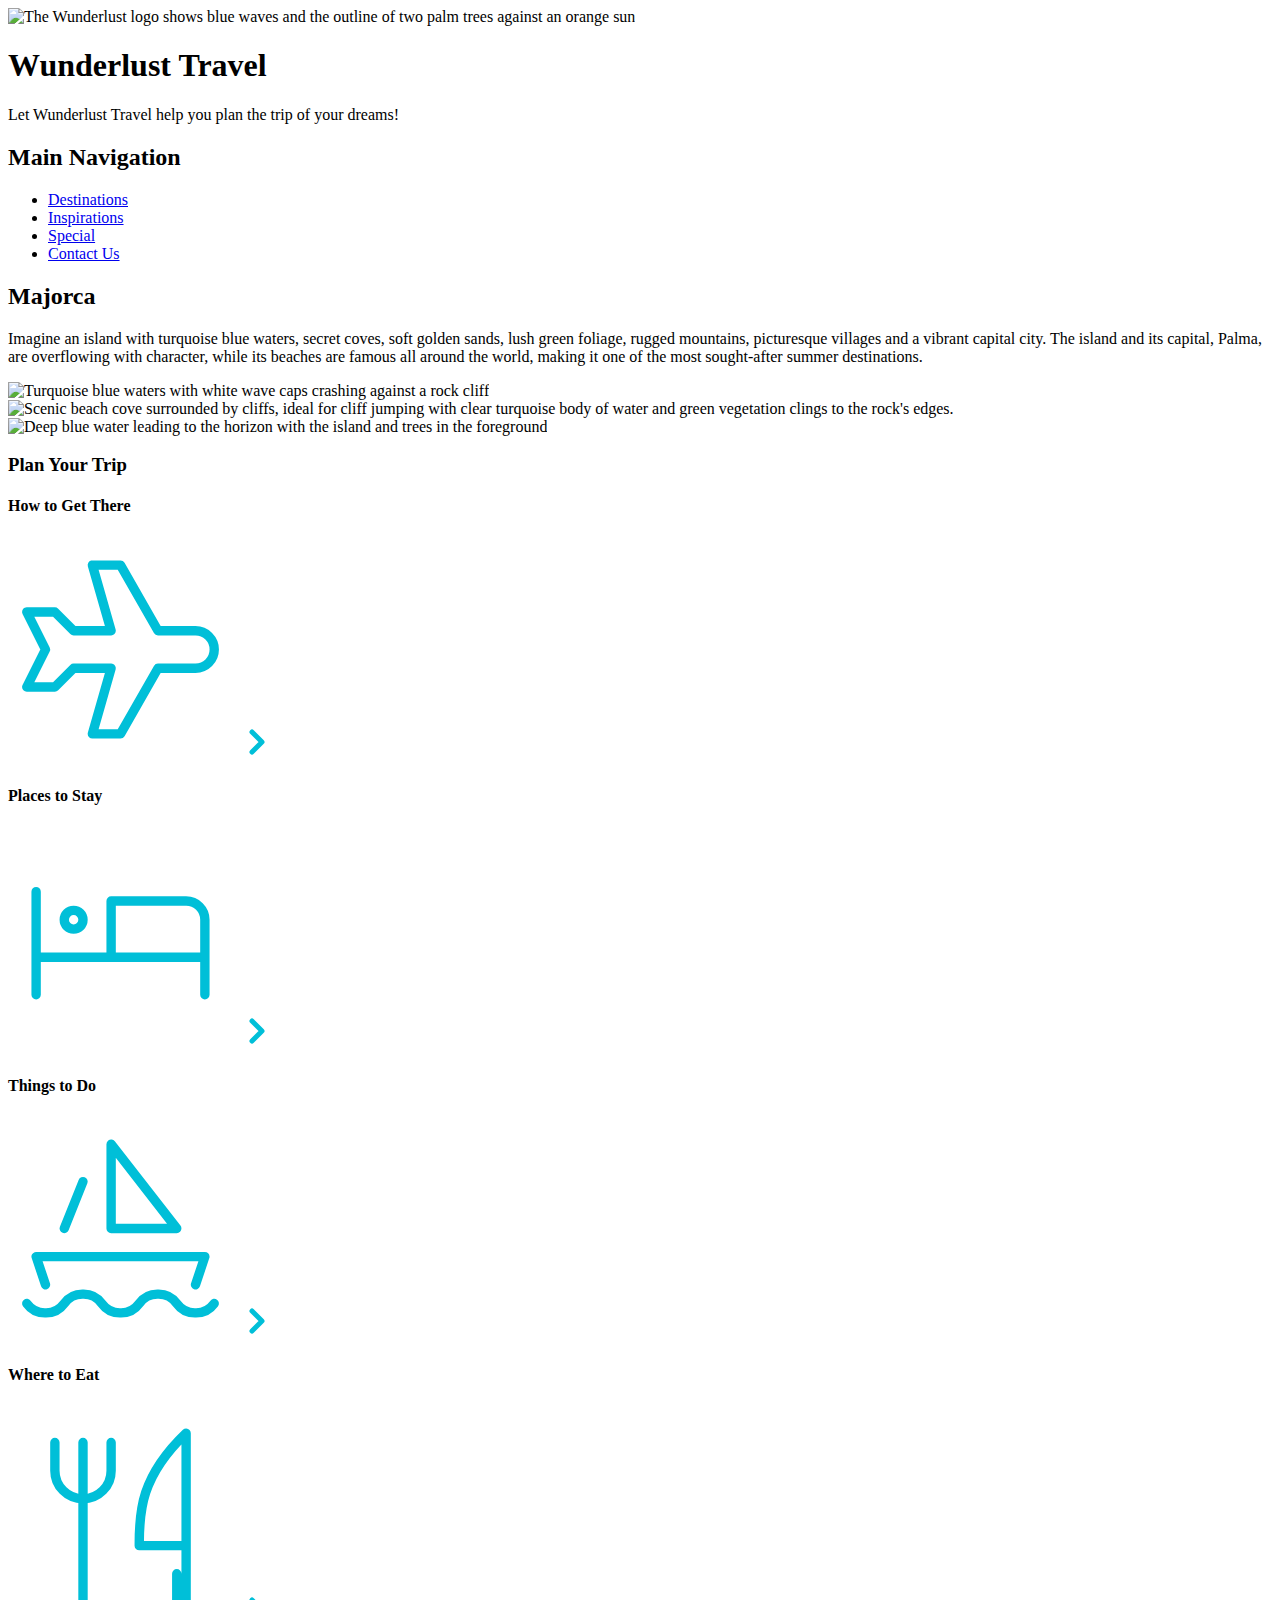
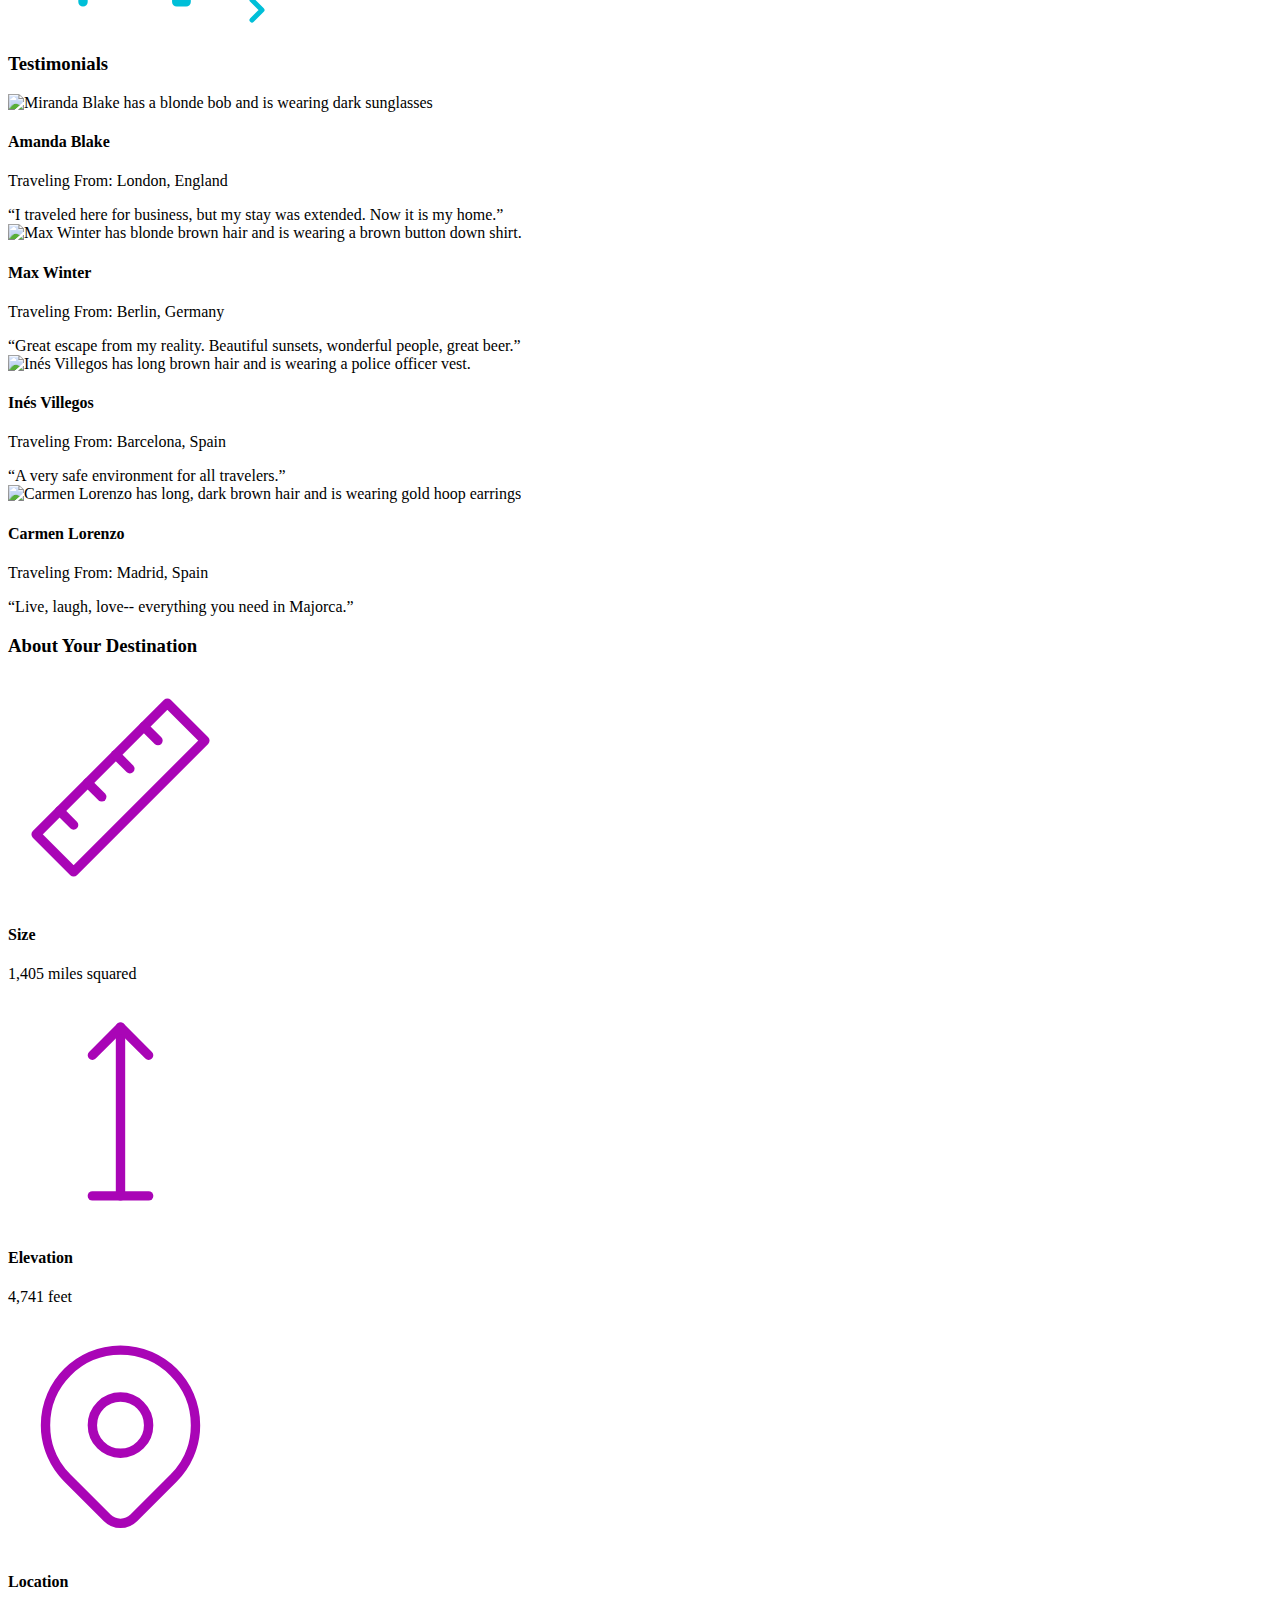
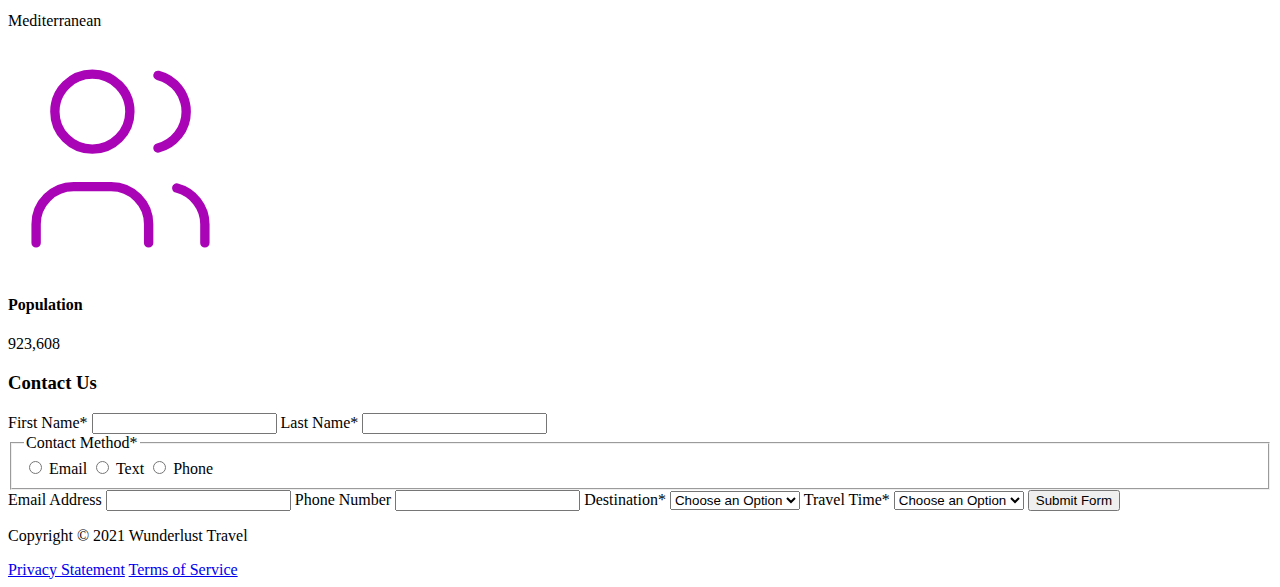
==== commit e37ee41b: "updated meta tags + headings in majorca.html" ====
--- a/majorca.html
+++ b/majorca.html
@@ -2,10 +2,31 @@
 <html lang="en">
     <head>
 <!-- Add all required tags in the head here - meta tags for SEO, responsiveness, and with info about the page, etc., in addition to tags to create a card on Twitter with a large image and open graph tags to allow for sharing on other social media sites -->
-    
+        
+        <!-- GENERAL META TAGS + TITLE TAG -->
         <meta charset="UTF-8">
         <meta name="viewport" content="width=device-width, initial-scale=1.0">
-        <meta>
+        <meta name="author" content="Author's name">
+        <meta name="description" content="Wunderlust Travel is here to show you the beautiful wonders of Majorca! Visitors can enjoy both beauty and enjoyment on the island of Majorca.">
+        <title>Wunderlust Travel</title>
+
+        <!-- TWITTER CARD META TAGS -->
+        <meta name="twitter:card" content="summary_large_image">
+        <meta name="twitter:site" content="@wunderlust">
+        <meta name="twitter:creator" content="@wunderlust">
+        <meta name="twitter:title" content="Wunderlust Travel: Experience Majorca">
+        <meta name="twitter:image" content="https://wunderlust.com/images/majorca-beach.png">
+        <meta name="twitter:description" content="Wunderlust Travel is here to show you the beautiful wonders of Majorca! Visitors can enjoy both beauty and enjoyment on the island of Majorca.">
+
+
+        <!-- OPEN GRAPH META TAGS-->
+        <meta property="og:title" content="Wunderlust Travel">
+        <meta property="og:type" content="website">
+        <meta property="og:image" content="https://wunderlust.com/images/majorca-beach.png" >
+        <meta property="og:url" content="https://www.wunderlust.com/majorca" >
+        <meta property="og:description" content="Wunderlust Travel is here to show you the beautiful wonders of Majorca! Visitors can enjoy both beauty and enjoyment on the island of Majorca." >
+
+        
     </head>
     <body>
 <!--         Reveiew the document and add the proper tags to all of the headings  throughout. Use the outline feature in the validator to ensure that these have been added correctly. See the image of the correct outline as a reference if you have questions 
@@ -27,7 +48,7 @@
         </header>
         <main>
             <article>  
-                <h3>Majorca</h3>
+                <h2>Majorca</h2>
                 <p>Imagine an island with turquoise blue waters, secret coves, soft golden sands, lush green foliage, rugged mountains, picturesque villages and a vibrant capital city. The island and its capital, Palma, are overflowing with character, while its beaches are famous all around the world, making it one of the most sought-after summer destinations.</p>
                 <img src="images/majorca-waves.png" alt="Turquoise blue waters with white wave caps crashing against a rock cliff">
                 <img src="images/majorca-beach.png" alt="Scenic beach cove surrounded by cliffs, ideal for cliff jumping with clear turquoise body of water and green vegetation clings to the rock's edges.">
